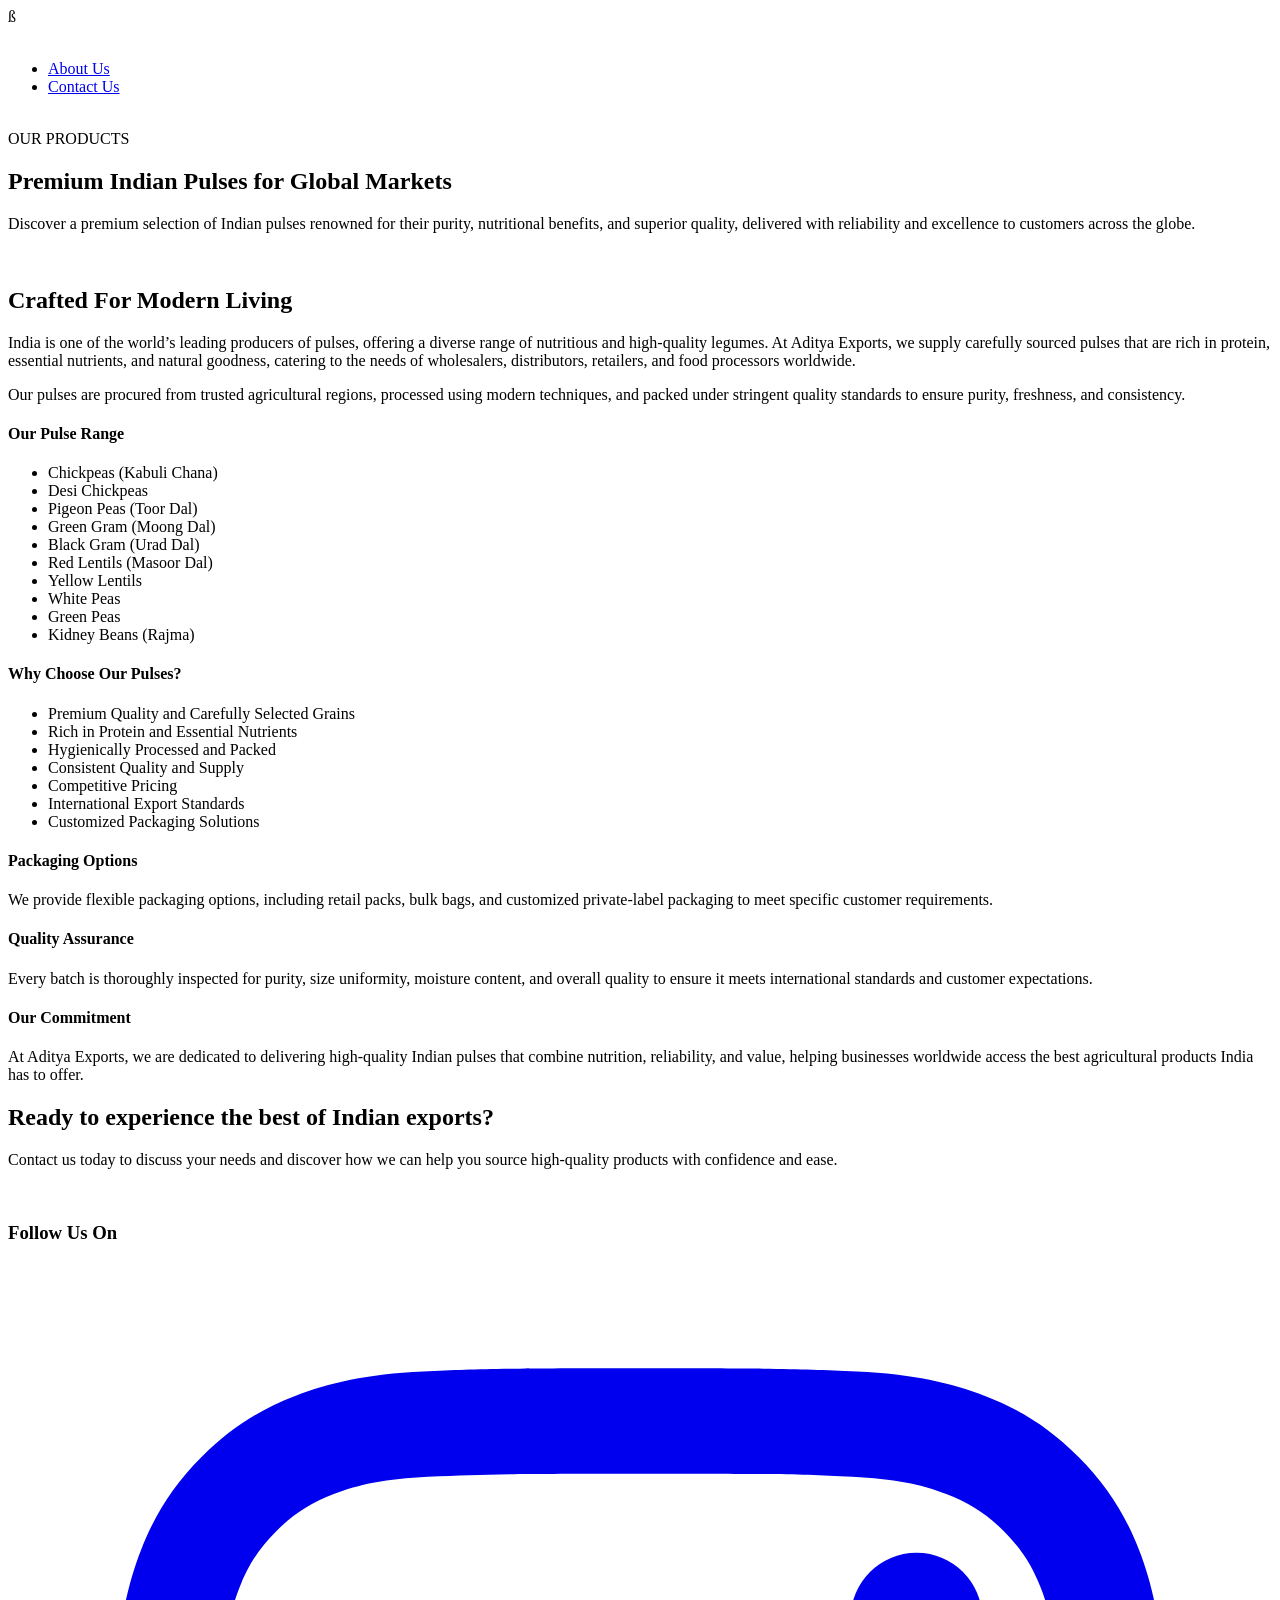
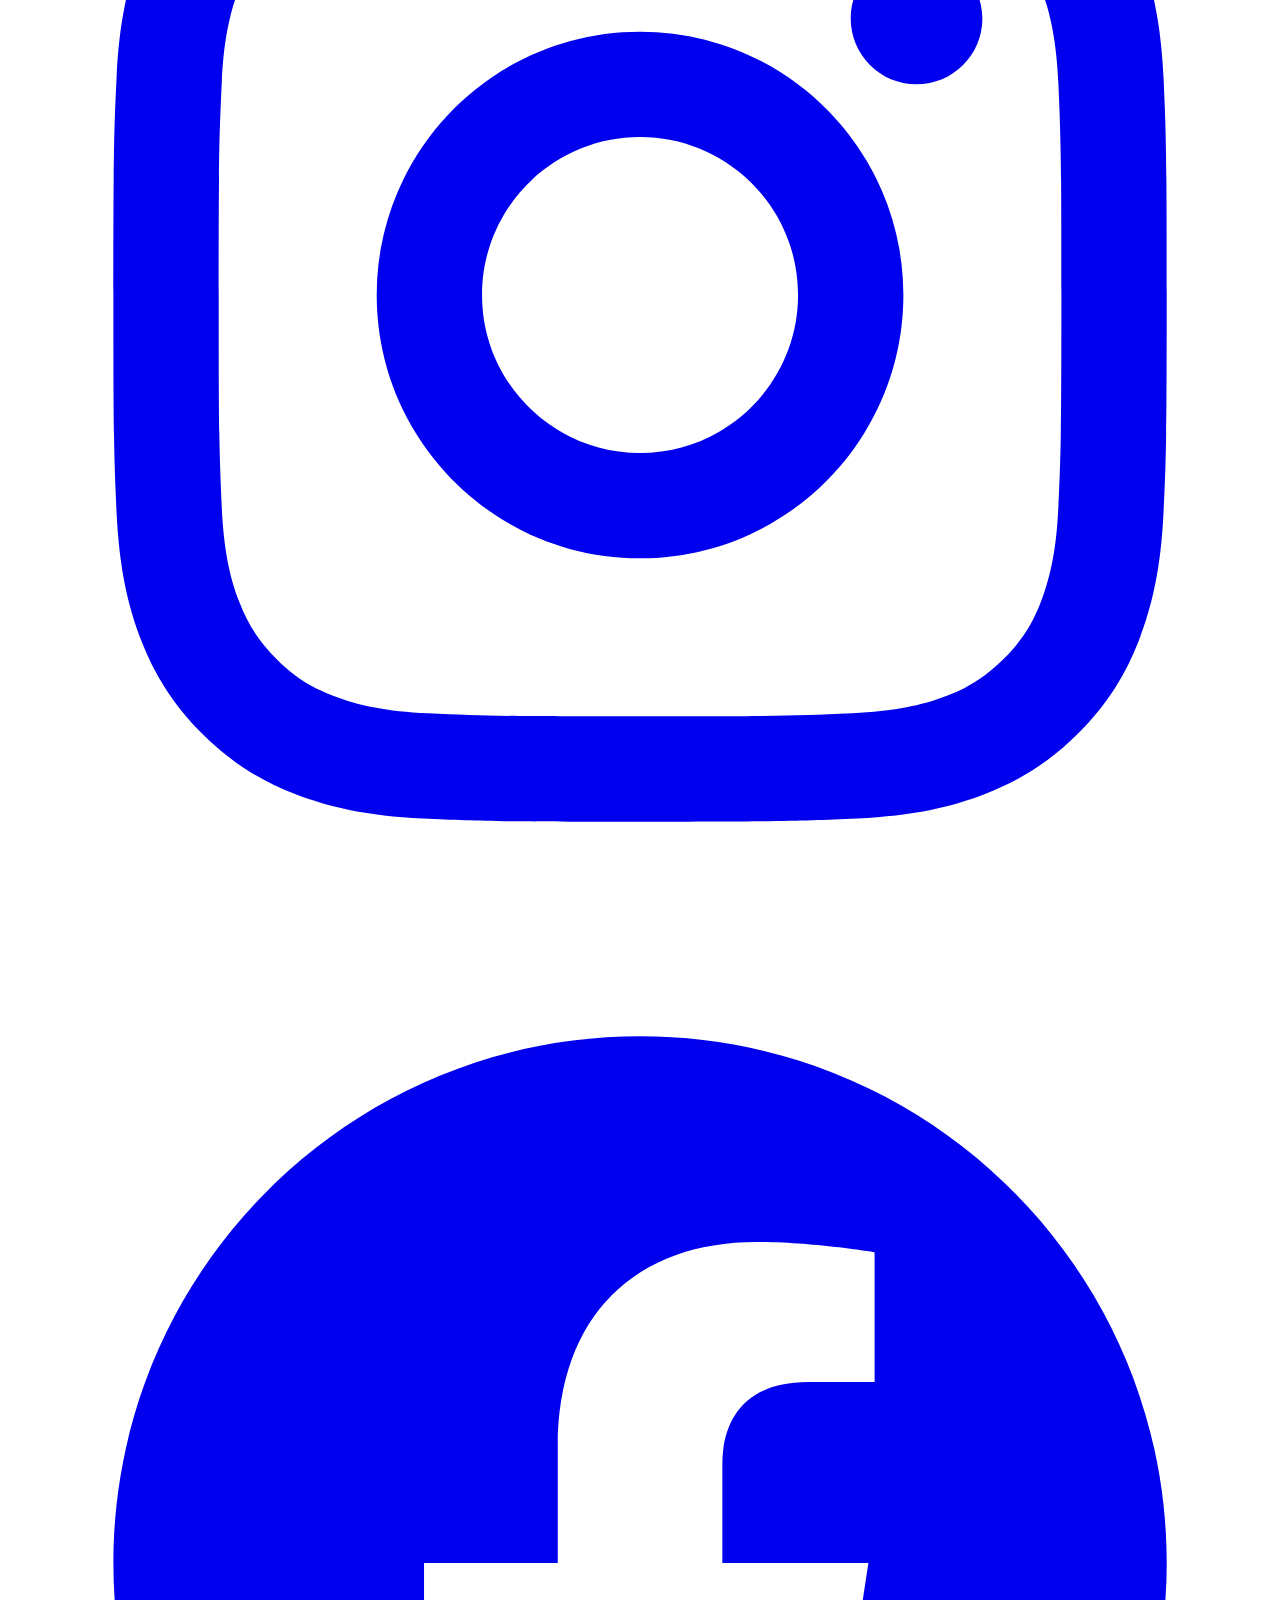
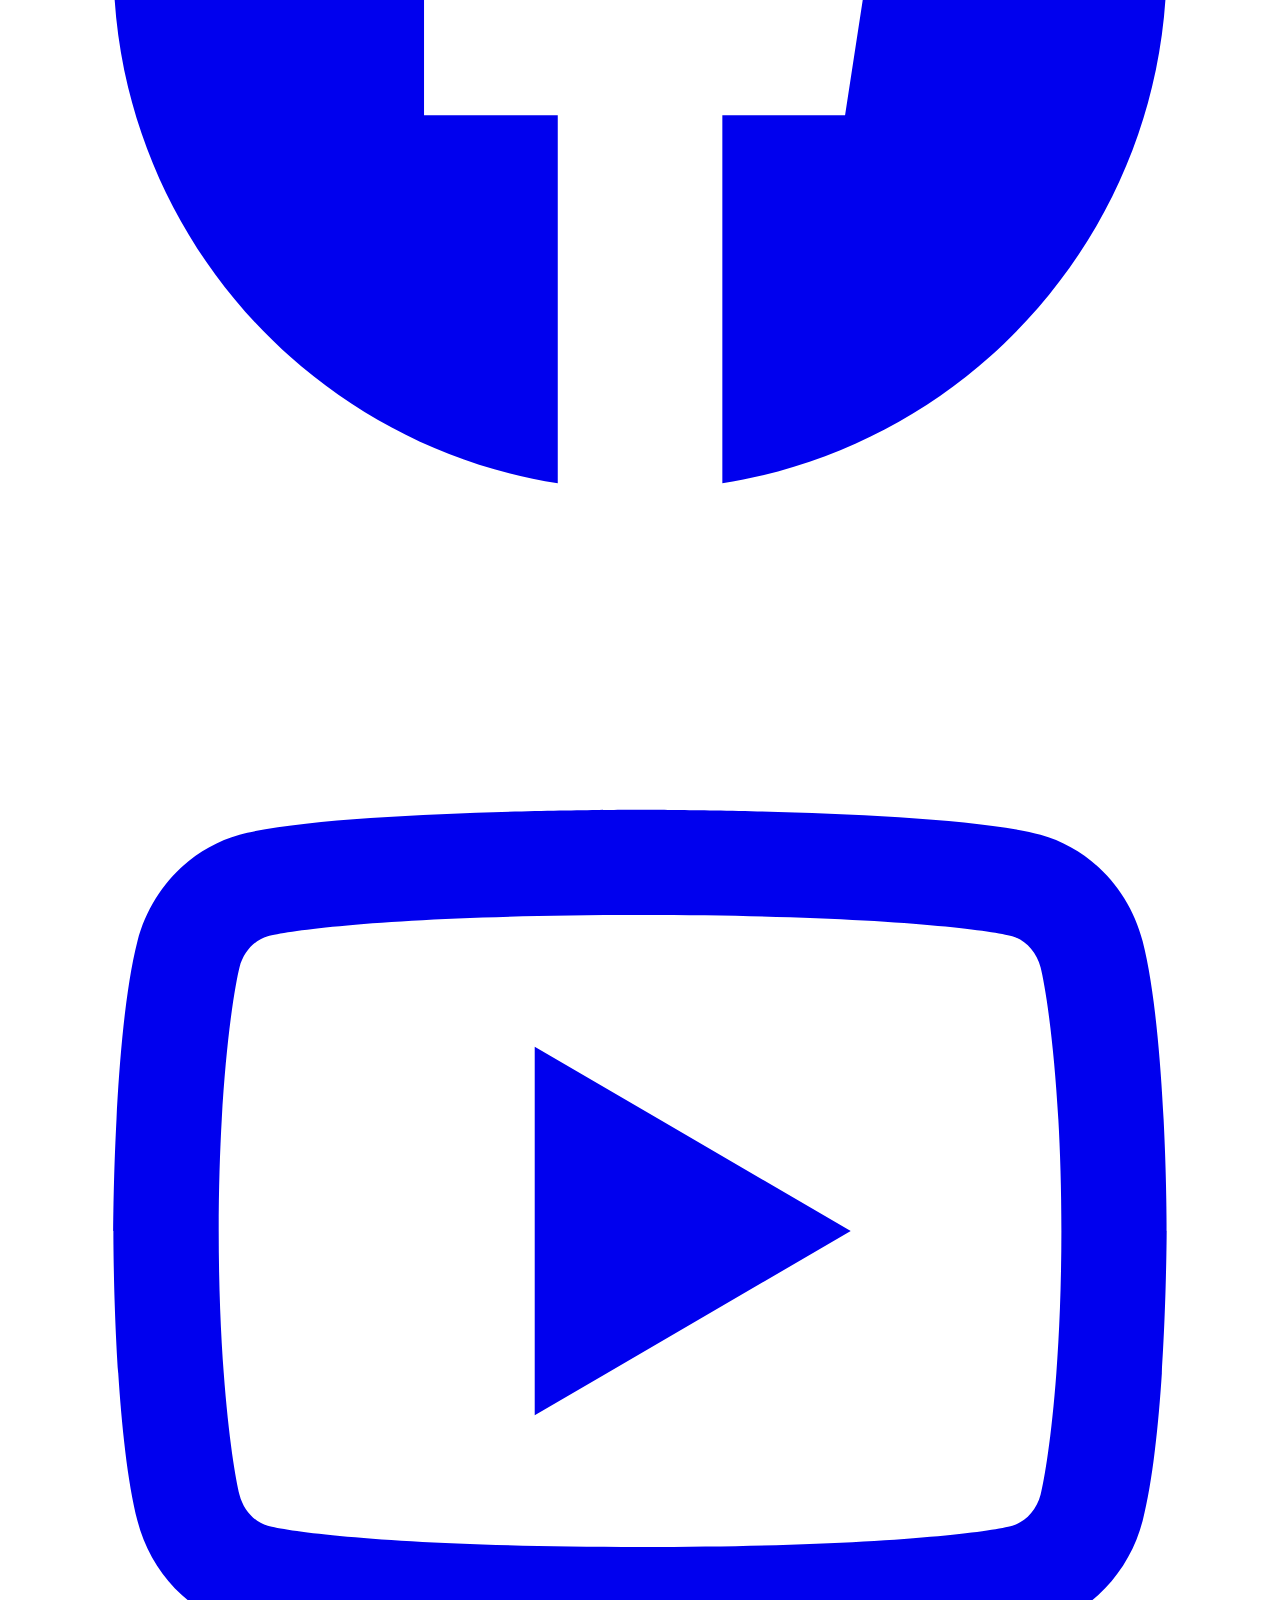
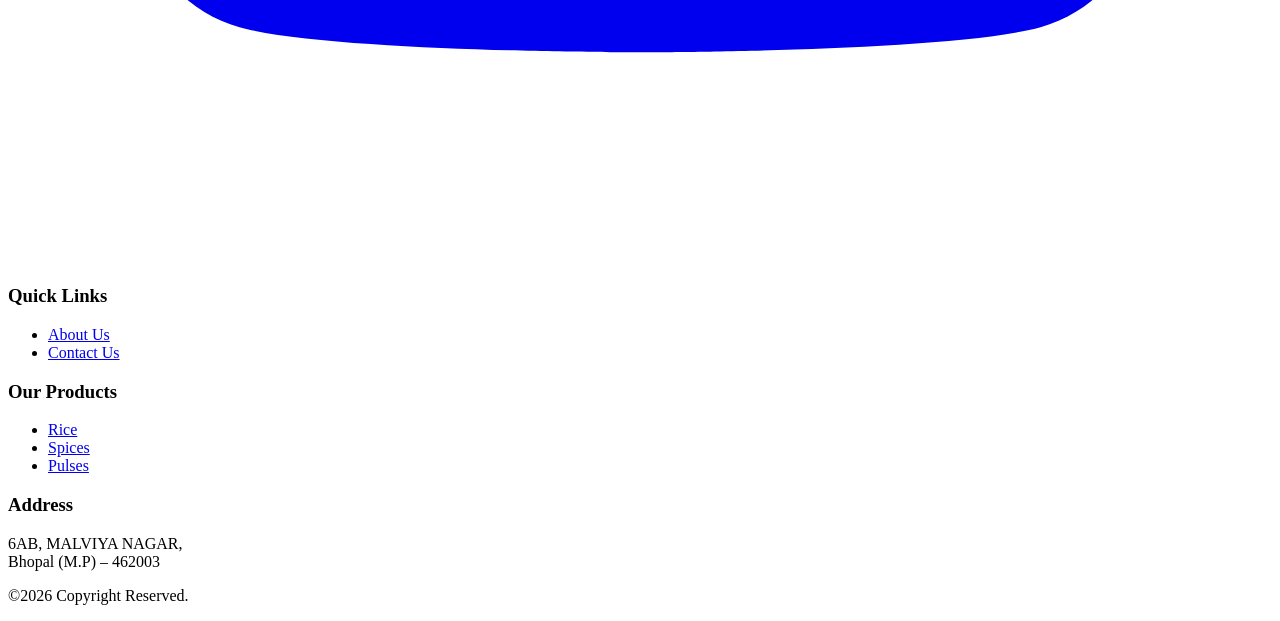
==== pulses.html @ 916219e5 "first commit" ====
<!DOCTYPE html>
<html lang="en">

<head>
    <meta charset="UTF-8">
    <meta name="viewport" content="width=device-width, initial-scale=1.0">
    <title>Pulses | Aditya Exports</title>
  <link rel="icon" type="image/x-icon" href="./assets/favicon.svg" />

    <link rel="stylesheet" href="style.css" />
    <!-- <link rel="canonical" href="https://www.example.com/" /> -->
    <link rel="stylesheet" href="https://unpkg.com/lenis@1.3.23/dist/lenis.css">


</head>

<body>


    <div class="main-wrapper">
        ß
        <!-- Navbar -->
        <header class="navbar-section">
            <div class="padding-global">
                <div class="padding-section-medium navbar-section__padding">
                    <div class="container-large">
                        <div class="navbar-wrap">
                            <nav class="navbar">
                                <a href="/index.html" class="navbar__logo" aria-label="Aditya Exports home">
                                    <img class="nav-logo" src="./assets/ae-logo.svg" alt="">
                                </a>
                                <ul class="navbar__links">
                                    <li><a href="/#aboutus">About Us</a></li>
                                    <li><a href="#contactus">Contact Us</a></li>
                                </ul>
                            </nav>
                        </div>
                    </div>
                </div>
            </div>
        </header>


        <!-- HERO SECTION -->
        <section class="section-product-hero">
            <div class="product-hero-bg">
                <img class="image-cover" src="./assets/pulses (2).png" alt="">
            </div>
            <div class="product-hero-overlay"></div>

            <div class="padding-global">
                <div class="container-large">
                    <div class="product-hero-content">

                        <div class="section-tag">
                            OUR PRODUCTS
                        </div>

                        <h1 class="heading-style-h1 text-white">
                            Premium Indian Pulses for Global Markets
                        </h1>

                        <p class="p-18 text-offwhite max-width-500">
                            Discover a premium selection of Indian pulses renowned for their purity, nutritional
                            benefits, and superior quality, delivered with reliability and excellence to customers
                            across the globe.
                        </p>

                    </div>
                </div>
            </div>
        </section>

        <!-- INTRO SECTION -->
        <section class="section-product-intro">
            <div class="padding-global">
                <div class="container-large">
                    <div class="padding-section-medium">

                        <div class="product-intro-grid">

                            <div class="product-intro-image">
                                <img src="./assets/pulses.png" alt=""
                                    class="image-cover" />
                            </div>

                            <div class="product-intro-content">

                                <h2 class="heading-style-h2">
                                    Crafted For Modern Living
                                </h2>

                                <div class="product-copy">
                                    <p class="p-18">
                                        India is one of the world’s leading producers of pulses, offering a diverse
                                        range of nutritious and high-quality legumes. At Aditya Exports, we supply
                                        carefully sourced pulses that are rich in protein, essential nutrients, and
                                        natural goodness, catering to the needs of wholesalers, distributors, retailers,
                                        and food processors worldwide.

                                    </p>

                                    <p class="p-18">
                                        Our pulses are procured from trusted agricultural regions, processed using
                                        modern techniques, and packed under stringent quality standards to ensure
                                        purity, freshness, and consistency.

                                    </p>

                                    <div class="other-content-wrapper">


                                        <div class="list-wrapper">
                                            <h4 class="heading-style-h4">Our Pulse Range
                                            </h4>
                                            <ul>
                                                <li>Chickpeas (Kabuli Chana)</li>
                                                <li>Desi Chickpeas</li>
                                                <li>Pigeon Peas (Toor Dal)</li>
                                                <li>Green Gram (Moong Dal)</li>
                                                <li>Black Gram (Urad Dal)</li>
                                                <li>Red Lentils (Masoor Dal)</li>
                                                <li>Yellow Lentils</li>
                                                <li>White Peas</li>
                                                <li>Green Peas</li>
                                                <li>Kidney Beans (Rajma)</li>

                                            </ul>
                                        </div>

                                        <div class="list-wrapper">
                                            <h4 class="heading-style-h4">Why Choose Our Pulses?</h4>

                                            <ul>
                                                <li>Premium Quality and Carefully Selected Grains</li>
                                                <li>Rich in Protein and Essential Nutrients</li>
                                                <li>Hygienically Processed and Packed</li>
                                                <li>Consistent Quality and Supply</li>
                                                <li>Competitive Pricing</li>
                                                <li>International Export Standards</li>
                                                <li>Customized Packaging Solutions</li>
                                            </ul>
                                        </div>

                                    </div>

                                    <div>
                                        <h4 class="heading-style-h4">Packaging Options </h4>

                                        <p class="p-18">We provide flexible packaging options, including retail packs,
                                            bulk bags, and customized private-label packaging to meet specific customer
                                            requirements.
                                        </p>
                                    </div>

                                    <div>
                                        <h4 class="heading-style-h4">Quality Assurance</h4>

                                        <p class="p-18">Every batch is thoroughly inspected for purity, size uniformity,
                                            moisture content, and overall quality to ensure it meets international
                                            standards and customer expectations.
                                        </p>
                                    </div>

                                    <div>
                                        <h4 class="heading-style-h4">Our Commitment</h4>

                                        <p class="p-18">At Aditya Exports, we are dedicated to delivering high-quality
                                            Indian pulses that combine nutrition, reliability, and value, helping
                                            businesses worldwide access the best agricultural products India has to
                                            offer.
                                        </p>
                                    </div>
                                </div>

                            </div>

                        </div>

                    </div>
                </div>
            </div>
        </section>

        <!-- Section CTA -->
        <section id="#contactus" class="cta">
            <div class="padding-global">
                <div class="padding-section-medium">
                    <div class="container-large">
                        <div>
                            <div class="cta-2c-wrap">


                                <div class="cta-2c-content">
                                    <div class="cta-top-wrap">
                                        <h2 class="heading-style-h2">
                                            Ready to experience the best of Indian exports?
                                        </h2>
                                        <p class="cta-2c__description">
                                            Contact us today to discuss your needs and discover how we can
                                            help you source high-quality products with confidence and ease.
                                        </p>
                                    </div>
                                </div>

                                <!-- FORM -->
                                <script charset="utf-8" type="text/javascript"
                                    src="//js-na2.hsforms.net/forms/embed/v2.js"></script>

                                <script>
                                    hbspt.forms.create({
                                        region: "na2",
                                        portalId: "246549702",
                                        formId: "236ce193-2d87-49c6-9cbf-48986b7c75b7",
                                        target: "#hubspot-form"
                                    });
                                </script>

                                <div id="hubspot-form"></div>
                                <!-- <div class="form-wrap">
                  <script src="https://js-na2.hsforms.net/forms/embed/246549702.js" defer></script>
                  <div class="hs-form-frame" data-region="na2" data-form-id="236ce193-2d87-49c6-9cbf-48986b7c75b7"
                    data-portal-id="246549702"></div>
                </div> -->


                            </div>
                        </div>
                    </div>
                </div>
        </section>

        <!-- FOOTER -->
        <section class="footer">
            <div class="padding-global">
                <div class="padding-section-medium">
                    <div class="container-large">

                        <div class="footer-content">

                            <!-- Logo Row -->
                            <div class="footer-brand">
                                <img class="footer-logo" src="./assets/ae-logo.svg" alt="">
                            </div>

                            <!-- Main Footer Row -->
                            <div class="footer-row">

                                <div class="footer-social">
                                    <h3>Follow Us On</h3>

                                    <div class="social-links">
                                        <a href="#" class="social-icon">
                                            <svg xmlns="http://www.w3.org/2000/svg" viewBox="0 0 24 24"
                                                fill="currentColor">
                                                <path
                                                    d="M12.001 9C10.3436 9 9.00098 10.3431 9.00098 12C9.00098 13.6573 10.3441 15 12.001 15C13.6583 15 15.001 13.6569 15.001 12C15.001 10.3427 13.6579 9 12.001 9ZM12.001 7C14.7614 7 17.001 9.2371 17.001 12C17.001 14.7605 14.7639 17 12.001 17C9.24051 17 7.00098 14.7629 7.00098 12C7.00098 9.23953 9.23808 7 12.001 7ZM18.501 6.74915C18.501 7.43926 17.9402 7.99917 17.251 7.99917C16.5609 7.99917 16.001 7.4384 16.001 6.74915C16.001 6.0599 16.5617 5.5 17.251 5.5C17.9393 5.49913 18.501 6.0599 18.501 6.74915ZM12.001 4C9.5265 4 9.12318 4.00655 7.97227 4.0578C7.18815 4.09461 6.66253 4.20007 6.17416 4.38967C5.74016 4.55799 5.42709 4.75898 5.09352 5.09255C4.75867 5.4274 4.55804 5.73963 4.3904 6.17383C4.20036 6.66332 4.09493 7.18811 4.05878 7.97115C4.00703 9.0752 4.00098 9.46105 4.00098 12C4.00098 14.4745 4.00753 14.8778 4.05877 16.0286C4.0956 16.8124 4.2012 17.3388 4.39034 17.826C4.5591 18.2606 4.7605 18.5744 5.09246 18.9064C5.42863 19.2421 5.74179 19.4434 6.17187 19.6094C6.66619 19.8005 7.19148 19.9061 7.97212 19.9422C9.07618 19.9939 9.46203 20 12.001 20C14.4755 20 14.8788 19.9934 16.0296 19.9422C16.8117 19.9055 17.3385 19.7996 17.827 19.6106C18.2604 19.4423 18.5752 19.2402 18.9074 18.9085C19.2436 18.5718 19.4445 18.2594 19.6107 17.8283C19.8013 17.3358 19.9071 16.8098 19.9432 16.0289C19.9949 14.9248 20.001 14.5389 20.001 12C20.001 9.52552 19.9944 9.12221 19.9432 7.97137C19.9064 7.18906 19.8005 6.66149 19.6113 6.17318C19.4434 5.74038 19.2417 5.42635 18.9084 5.09255C18.573 4.75715 18.2616 4.55693 17.8271 4.38942C17.338 4.19954 16.8124 4.09396 16.0298 4.05781C14.9258 4.00605 14.5399 4 12.001 4ZM12.001 2C14.7176 2 15.0568 2.01 16.1235 2.06C17.1876 2.10917 17.9135 2.2775 18.551 2.525C19.2101 2.77917 19.7668 3.1225 20.3226 3.67833C20.8776 4.23417 21.221 4.7925 21.476 5.45C21.7226 6.08667 21.891 6.81333 21.941 7.8775C21.9885 8.94417 22.001 9.28333 22.001 12C22.001 14.7167 21.991 15.0558 21.941 16.1225C21.8918 17.1867 21.7226 17.9125 21.476 18.55C21.2218 19.2092 20.8776 19.7658 20.3226 20.3217C19.7668 20.8767 19.2076 21.22 18.551 21.475C17.9135 21.7217 17.1876 21.89 16.1235 21.94C15.0568 21.9875 14.7176 22 12.001 22C9.28431 22 8.94514 21.99 7.87848 21.94C6.81431 21.8908 6.08931 21.7217 5.45098 21.475C4.79264 21.2208 4.23514 20.8767 3.67931 20.3217C3.12348 19.7658 2.78098 19.2067 2.52598 18.55C2.27848 17.9125 2.11098 17.1867 2.06098 16.1225C2.01348 15.0558 2.00098 14.7167 2.00098 12C2.00098 9.28333 2.01098 8.94417 2.06098 7.8775C2.11014 6.8125 2.27848 6.0875 2.52598 5.45C2.78014 4.79167 3.12348 4.23417 3.67931 3.67833C4.23514 3.1225 4.79348 2.78 5.45098 2.525C6.08848 2.2775 6.81348 2.11 7.87848 2.06C8.94514 2.0125 9.28431 2 12.001 2Z">
                                                </path>
                                            </svg>
                                        </a>

                                        <a href="#" class="social-icon">
                                            <svg xmlns="http://www.w3.org/2000/svg" viewBox="0 0 24 24"
                                                fill="currentColor">
                                                <path
                                                    d="M12.001 2C6.47813 2 2.00098 6.47715 2.00098 12C2.00098 16.9913 5.65783 21.1283 10.4385 21.8785V14.8906H7.89941V12H10.4385V9.79688C10.4385 7.29063 11.9314 5.90625 14.2156 5.90625C15.3097 5.90625 16.4541 6.10156 16.4541 6.10156V8.5625H15.1931C13.9509 8.5625 13.5635 9.33334 13.5635 10.1242V12H16.3369L15.8936 14.8906H13.5635V21.8785C18.3441 21.1283 22.001 16.9913 22.001 12C22.001 6.47715 17.5238 2 12.001 2Z">
                                                </path>
                                            </svg>
                                        </a>

                                        <a href="#" class="social-icon">
                                            <svg xmlns="http://www.w3.org/2000/svg" viewBox="0 0 24 24"
                                                fill="currentColor">
                                                <path
                                                    d="M19.6069 6.99482C19.5307 6.69695 19.3152 6.47221 19.0684 6.40288C18.6299 6.28062 16.501 6 12.001 6C7.50098 6 5.37252 6.28073 4.93225 6.40323C4.68776 6.47123 4.4723 6.69593 4.3951 6.99482C4.2863 7.41923 4.00098 9.19595 4.00098 12C4.00098 14.804 4.2863 16.5808 4.3954 17.0064C4.47126 17.3031 4.68676 17.5278 4.93251 17.5968C5.37252 17.7193 7.50098 18 12.001 18C16.501 18 18.6299 17.7194 19.0697 17.5968C19.3142 17.5288 19.5297 17.3041 19.6069 17.0052C19.7157 16.5808 20.001 14.8 20.001 12C20.001 9.2 19.7157 7.41923 19.6069 6.99482ZM21.5442 6.49818C22.001 8.28 22.001 12 22.001 12C22.001 12 22.001 15.72 21.5442 17.5018C21.2897 18.4873 20.547 19.2618 19.6056 19.5236C17.8971 20 12.001 20 12.001 20C12.001 20 6.10837 20 4.39637 19.5236C3.45146 19.2582 2.70879 18.4836 2.45774 17.5018C2.00098 15.72 2.00098 12 2.00098 12C2.00098 12 2.00098 8.28 2.45774 6.49818C2.71227 5.51273 3.45495 4.73818 4.39637 4.47636C6.10837 4 12.001 4 12.001 4C12.001 4 17.8971 4 19.6056 4.47636C20.5505 4.74182 21.2932 5.51636 21.5442 6.49818ZM10.001 15.5V8.5L16.001 12L10.001 15.5Z">
                                                </path>
                                            </svg>
                                        </a>
                                    </div>
                                </div>

                                <div class="footer-links-wrapper">
                                    <div class="footer-links">
                                        <h3>Quick Links</h3>

                                        <ul>
                                            <li><a href="#">About Us</a></li>
                                            <li><a href="#">Contact Us</a></li>
                                        </ul>
                                    </div>

                                    <div class="footer-links">
                                        <h3>Our Products</h3>

                                        <ul>
                                            <li><a href="/rice.html">Rice</a></li>
                                            <li><a href="/spices.html">Spices</a></li>
                                            <li><a href="/pulses.html">Pulses</a></li>
                                        </ul>
                                    </div>

                                    <div class="footer-address">
                                        <h3>Address</h3>

                                        <p>
                                            6AB, MALVIYA NAGAR,<br>
                                            Bhopal (M.P) – 462003
                                        </p>
                                    </div>
                                </div>

                            </div>

                        </div>

                        <div class="footer-bottom">
                            <p>©2026 Copyright Reserved.</p>
                        </div>

                    </div>
                </div>
            </div>
        </section>
    </div>

    <script src="https://unpkg.com/lenis@1.3.23/dist/lenis.min.js"></script>
    <script src="/script.js"></script>
</body>

</html>
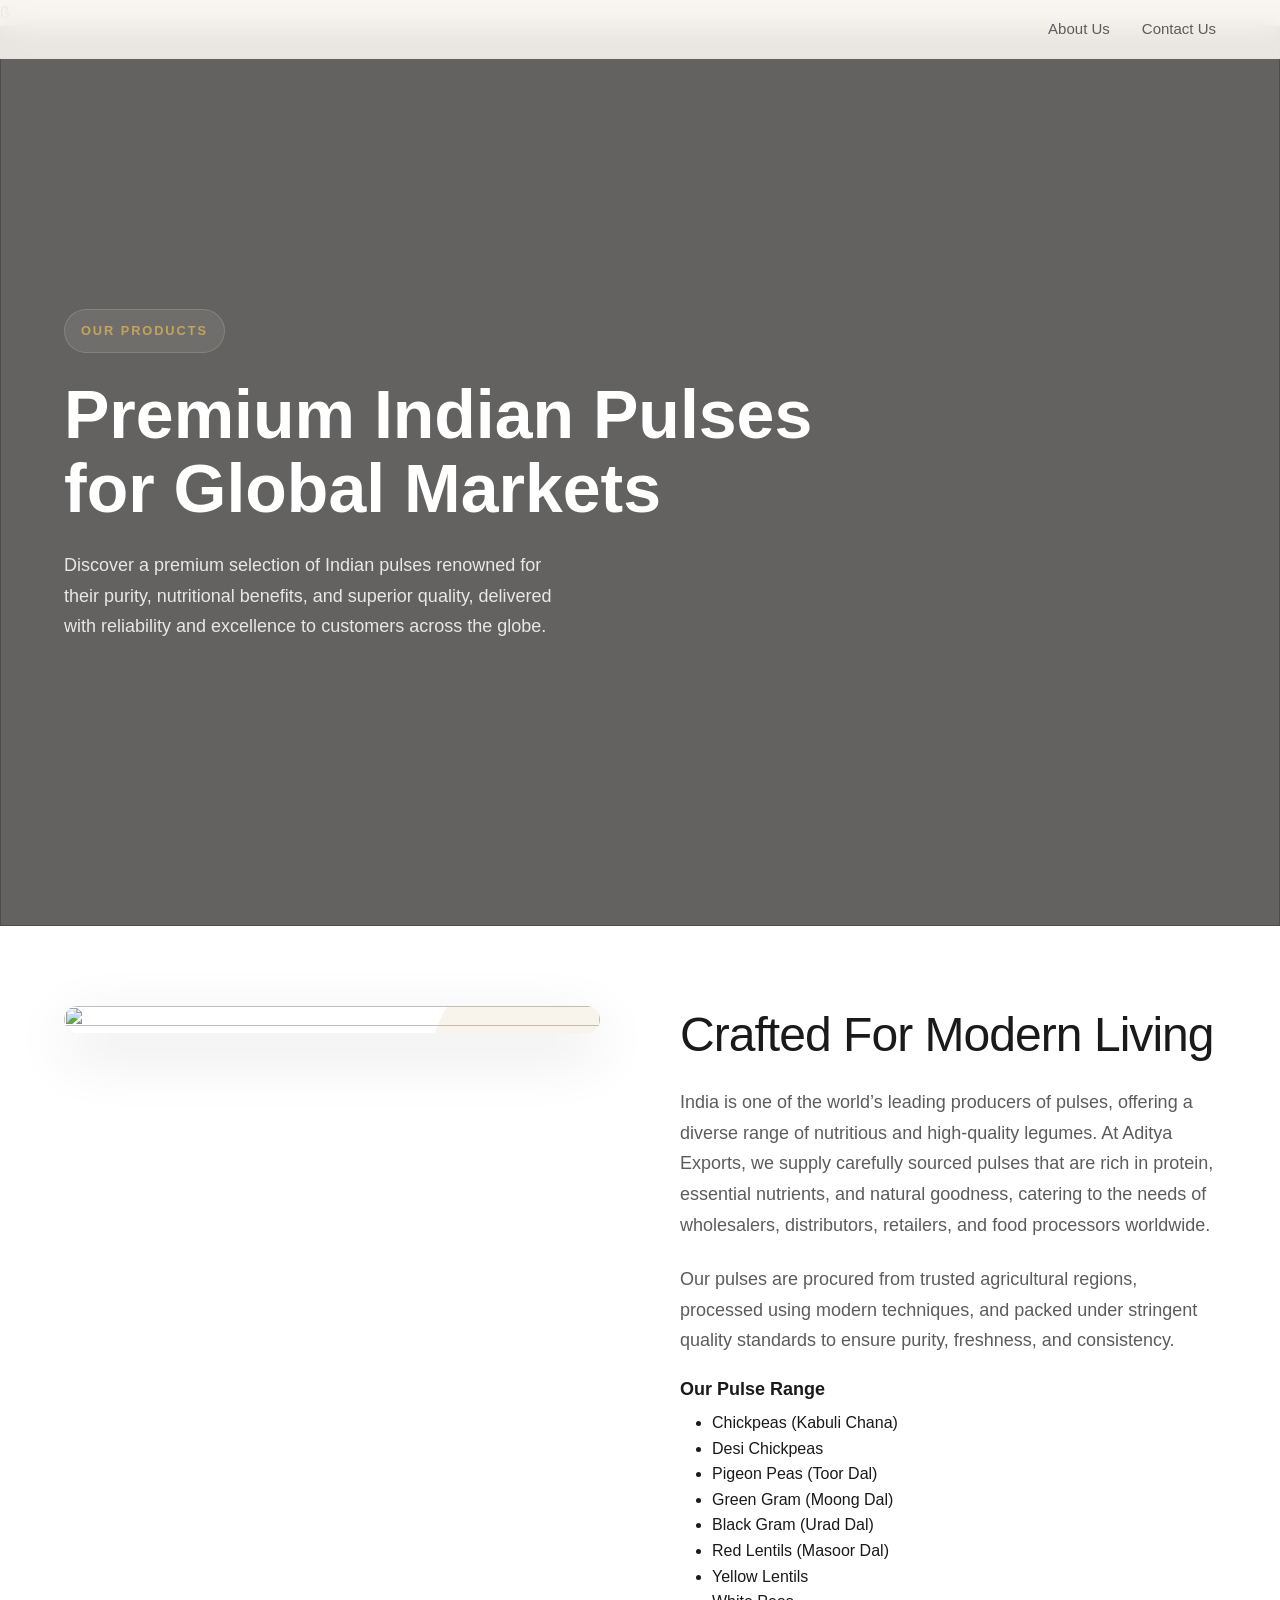
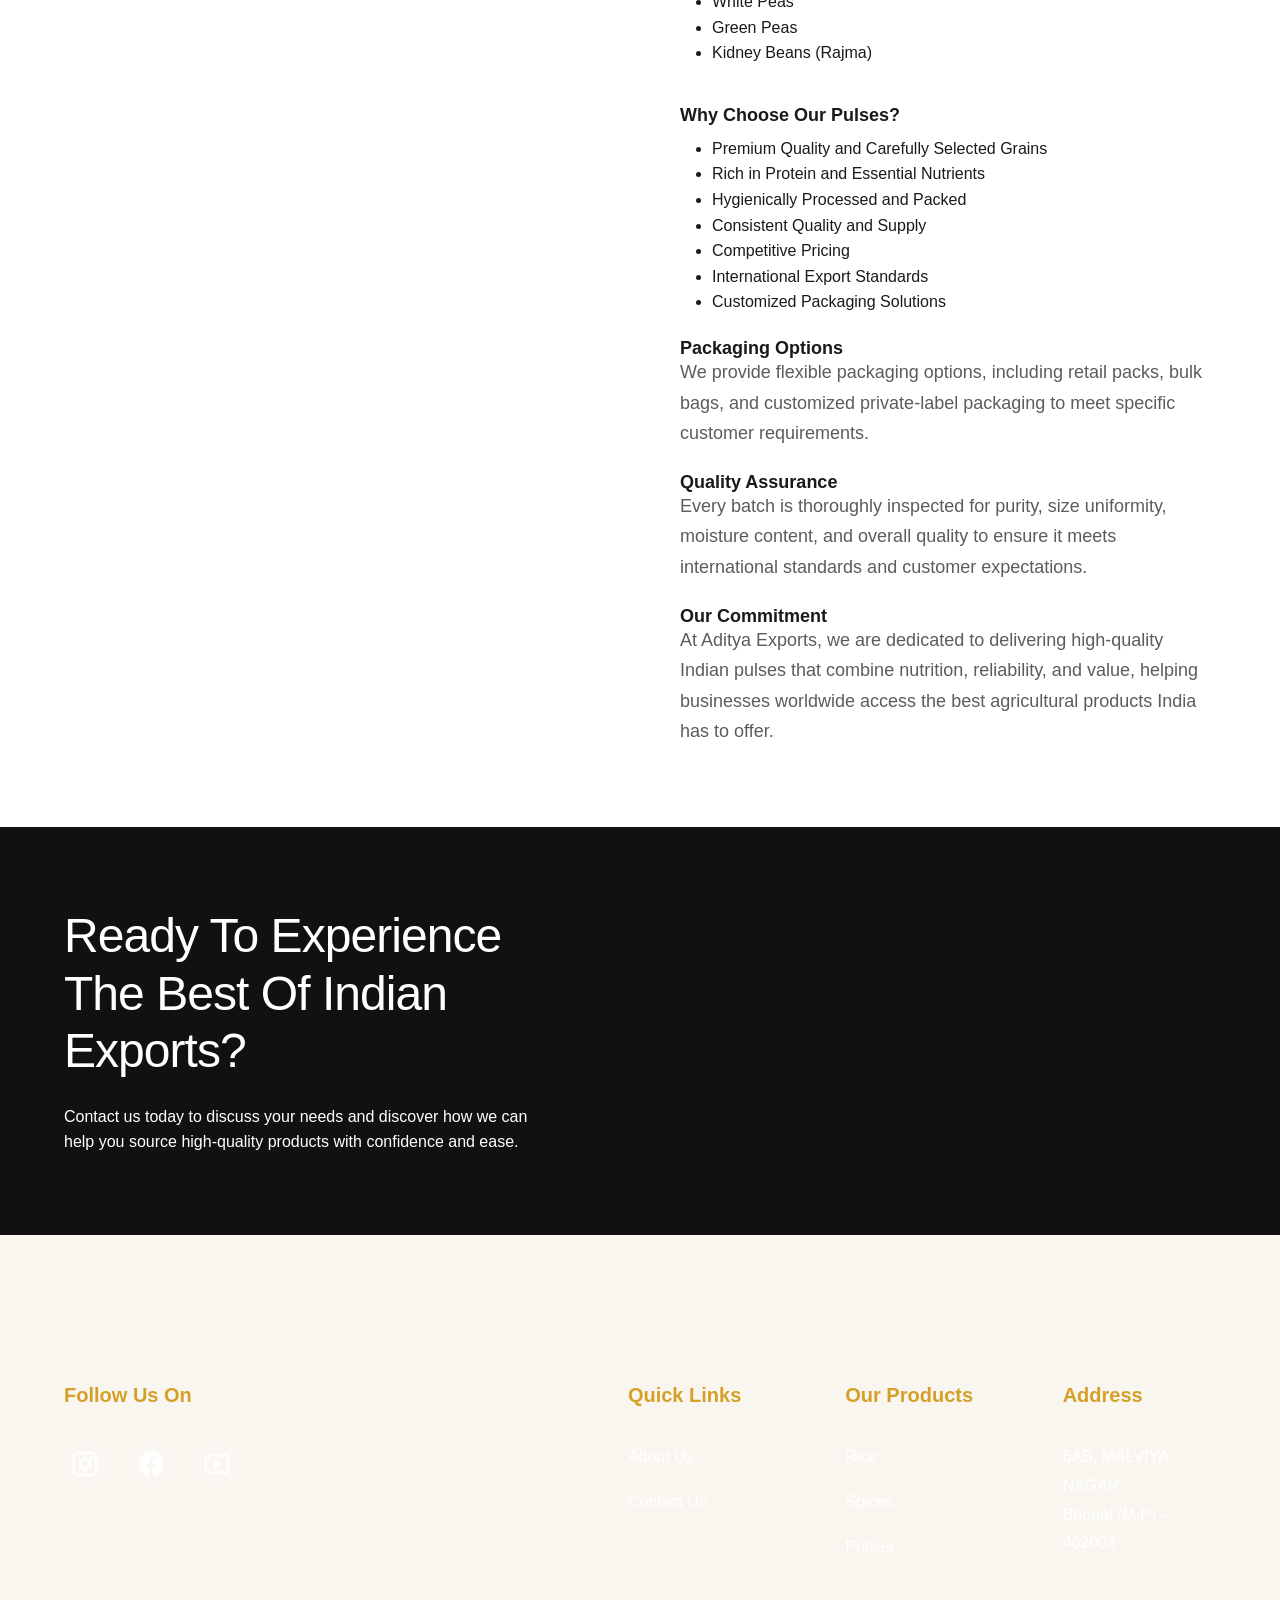
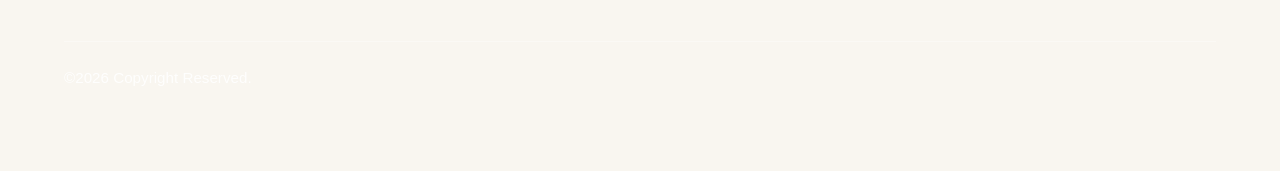
==== commit 15f83e0b: "Update footer links to use correct anchors" ====
--- a/pulses.html
+++ b/pulses.html
@@ -284,8 +284,8 @@
                                         <h3>Quick Links</h3>
 
                                         <ul>
-                                            <li><a href="#">About Us</a></li>
-                                            <li><a href="#">Contact Us</a></li>
+                                            <li><a href="/#aboutus">About Us</a></li>
+                                            <li><a href="#contactus">Contact Us</a></li>
                                         </ul>
                                     </div>
 
@@ -327,4 +327,4 @@
     <script src="/script.js"></script>
 </body>
 
-</html>+</html>
--- a/style.css
+++ b/style.css
@@ -0,0 +1,1345 @@
+@font-face {
+  font-family: "helvetica-neue";
+  src: url("/Fonts/helvetica-neue/HelveticaNeue-Bold.woff") format("truetype");
+  font-weight: 800;
+  font-style: normal;
+}
+
+@font-face {
+  font-family: "helvetica-neue";
+  src: url("/Fonts/helvetica-neue/HelveticaNeue-Medium.woff") format("truetype");
+  font-weight: 500;
+  font-style: normal;
+}
+
+@font-face {
+  font-family: "helvetica-neue";
+  src: url("/Fonts/helvetica-neue/HelveticaNeue-Roman.woff") format("truetype");
+  font-weight: 400;
+  font-style: normal;
+}
+
+@font-face {
+  font-family: "helvetica-neue";
+  src: url("/Fonts/helvetica-neue/HelveticaNeue-Light.woff") format("truetype");
+  font-weight: 300;
+  font-style: normal;
+}
+
+
+/* ── Reset & base ─────────────────────────────────────────── */
+*,
+*::before,
+*::after {
+  box-sizing: border-box;
+  margin: 0;
+  padding: 0;
+}
+
+:root {
+  --color-bg: #f9f6f0;
+  --color-surface: #ffffff;
+  --color-text: #1a1a1a;
+  --color-text-muted: #5c5c5c;
+  --color-gold: #c4a35a;
+  --color-gold-dark: #a8863f;
+  --color-accent: #c4a35a;
+  --color-accent-hover: #a8863f;
+  --color-border: #e8e2d6;
+  --font-sans: "helvetica-neue", Helvetica, Arial, sans-serif;
+  /* --font-serif: "Instrument Serif", Georgia, serif; */
+  --shadow-sm: 0 1px 3px rgba(0, 0, 0, 0.06);
+  --shadow-md: 0 4px 20px rgba(0, 0, 0, 0.08);
+  --radius: 12px;
+  --radius-lg: 20px;
+}
+
+.text-gold {
+  color: var(--color-gold);
+}
+
+.text-white {
+  color: #ffffff;
+}
+
+.text-offwhite {
+  color: rgba(255, 255, 255, 0.85);
+}
+
+html {
+  scroll-behavior: smooth;
+}
+
+body {
+  font-family: var(--font-sans);
+  font-size: 1rem;
+  line-height: 1.6;
+  color: var(--color-text);
+  background: var(--color-bg);
+  -webkit-font-smoothing: antialiased;
+}
+
+img {
+  max-width: 100%;
+  display: block;
+}
+
+a {
+  color: inherit;
+  text-decoration: none;
+}
+
+.spacer-32{
+  padding-top: 2rem;
+}
+
+/* ── Global layout utilities ──────────────────────────────── */
+.padding-global {
+  padding-left: 5%;
+  padding-right: 5%;
+}
+
+.padding-section-medium {
+  padding-top: 5rem;
+  padding-bottom: 5rem;
+}
+
+.container-large {
+  width: 100%;
+  max-width: 1280px;
+  margin-left: auto;
+  margin-right: auto;
+}
+
+/* ── Typography utilities ─────────────────────────────────── */
+.heading-style-h1 {
+  font-family: var(--font-serif);
+  font-size: 4.25rem;
+  font-weight: 800;
+  line-height: 1.1;
+  /* letter-spacing: -0.02em; */
+  margin-bottom: 1.5rem;
+}
+
+.heading-style-h2 {
+  font-family: var(--font-serif);
+  font-size: 3rem;
+  font-weight: 500;
+  line-height: 1.2;
+  letter-spacing: -0.02em;
+  margin-bottom: 1.5rem;
+  text-transform: capitalize;
+}
+
+.heading-style-h4{
+  font-size: 1.125rem;
+  font-weight: 800;
+  line-height: 1;
+}
+
+.p-18 {
+  font-size: 1.125rem;
+  line-height: 1.7;
+}
+
+.max-width-500 {
+  max-width: 500px;
+}
+
+.image-cover {
+  width: 100%;
+  height: 100%;
+  object-fit: cover;
+}
+
+.button-primary {
+  display: inline-block;
+  padding: 0.75rem 1.5rem;
+  background-color: #C9942B;
+  color: white;
+  text-decoration: none;
+  border-radius: 0.75rem;
+  border: 1px solid #8f8f8f52;
+  transition: background-color 0.3s ease;
+  letter-spacing: 0.05em;
+  text-transform: uppercase;
+  transition: background 0.2s ease, transform 0.2s ease, box-shadow 0.2s ease;
+  /* box-shadow: 0 4px 24px rgba(196, 163, 90, 0.4); */
+}
+
+.read-more-btn{
+  color : var(--color-gold);
+  font-weight: 800;
+  font-size: 1.125rem;
+  margin-top: 2.5rem;
+  display: flex;
+  align-items: center;
+  gap: 0.5rem;
+  transition: all ease 0.25s;
+}
+
+.read-more-btn svg{
+  width: 1.5rem;
+  height: 1.5rem;
+  display: flex;
+  align-items: center;
+}
+
+.read-more-btn:hover{
+  color: var(--color-text);
+  text-decoration: underline;
+  text-underline-offset: 5px;
+}
+
+a:hover .button-primary {
+  background-color: black;
+  transform: translateY(-2px);
+}
+
+.nav-logo{
+  width: 100%;
+  max-width :120px;
+
+  object-fit: contain;
+}
+
+
+/* ── Navbar ───────────────────────────────────────────────── */
+.navbar-section {
+  position: fixed;
+  top: 0;
+  left: 0;
+  right: 0;
+  z-index: 100;
+  background: rgba(249, 246, 240, 0.9);
+  backdrop-filter: blur(12px);
+  -webkit-backdrop-filter: blur(12px);
+  border-bottom: 1px solid var(--color-border);
+}
+
+.navbar-section__padding {
+  padding-top: 1rem;
+  padding-bottom: 1rem;
+}
+
+.navbar {
+  display: flex;
+  align-items: center;
+  justify-content: space-between;
+}
+
+.navbar__logo {
+  display: flex;
+  align-items: center;
+  gap: 0.625rem;
+  font-weight: 600;
+  font-size: 1.125rem;
+  letter-spacing: -0.02em;
+}
+
+.navbar__logo-mark {
+  display: flex;
+  align-items: center;
+  justify-content: center;
+  width: 2rem;
+  height: 2rem;
+  background: var(--color-text);
+  color: var(--color-bg);
+  border-radius: 8px;
+  font-size: 0.875rem;
+  font-weight: 700;
+}
+
+.navbar__links {
+  display: flex;
+  gap: 2rem;
+  list-style: none;
+}
+
+.navbar__links a {
+  font-size: 0.9375rem;
+  font-weight: 500;
+  color: var(--color-text-muted);
+  transition: color 0.2s ease;
+}
+
+.navbar__links a:hover {
+  color: var(--color-text);
+}
+
+/* ── Hero ─────────────────────────────────────────────────── */
+.hero-section {
+  position: relative;
+  min-height: 100vh;
+  display: flex;
+  align-items: center;
+}
+
+.hero-section .padding-global {
+  position: relative;
+  z-index: 2;
+  width: 100%;
+}
+
+.hero-bg-wrap {
+  position: absolute;
+  inset: 0;
+  z-index: 0;
+}
+
+.hero-bg-wrap::after {
+  content: "";
+  position: absolute;
+  inset: 0;
+  background: linear-gradient(135deg,
+      rgba(26, 26, 26, 0.72) 0%,
+      rgba(26, 26, 26, 0.45) 50%,
+      rgba(0, 0, 0, 0.3) 100%);
+}
+
+.hero-wrap {
+  display: flex;
+  flex-direction: column;
+  align-items: flex-start;
+  gap: 2.5rem;
+  padding-top: 6rem;
+  padding-bottom: 5rem;
+  min-height: 100vh;
+  justify-content: center;
+}
+
+.image-cover-hero {
+  width: 100%;
+  height: 100%;
+  object-fit: cover;
+  object-position: center;
+  /* background-image: url("/assets/hero-image.png"); */
+
+}
+
+/* ── Features ─────────────────────────────────────────────── */
+.features__header {
+  text-align: center;
+  margin-inline: auto;
+  margin-bottom: 3.5rem;
+}
+
+.features__eyebrow {
+  font-size: 0.8125rem;
+  font-weight: 600;
+  letter-spacing: 0.12em;
+  text-transform: uppercase;
+  color: var(--color-accent);
+  margin-bottom: 0.75rem;
+}
+
+
+.features__subheading {
+  font-size: 1.0625rem;
+  color: var(--color-text-muted);
+  line-height: 1.65;
+}
+
+.features__grid {
+  display: grid;
+  grid-template-columns: repeat(3, 1fr);
+  gap: 1.5rem;
+}
+
+.feature-card {
+  background: var(--color-surface);
+  border: 1px solid var(--color-border);
+  border-radius: var(--radius);
+  padding: 2rem 1.75rem;
+  transition: box-shadow 0.25s ease, transform 0.25s ease, border-color 0.25s ease;
+}
+
+.feature-card:hover {
+  box-shadow: var(--shadow-md);
+  transform: translateY(-4px);
+  border-color: transparent;
+}
+
+.feature-card__icon {
+  width: 2.75rem;
+  height: 2.75rem;
+  display: flex;
+  align-items: center;
+  justify-content: center;
+  background: rgba(196, 163, 90, 0.15);
+  color: var(--color-gold);
+  border-radius: 10px;
+  margin-bottom: 1.25rem;
+}
+
+.feature-card__icon svg {
+  width: 1.375rem;
+  height: 1.375rem;
+}
+
+.feature-card__title {
+  font-size: 1.125rem;
+  font-weight: 600;
+  letter-spacing: -0.01em;
+  margin-bottom: 0.5rem;
+}
+
+.feature-card__description {
+  font-size: 0.9375rem;
+  color: var(--color-text-muted);
+  line-height: 1.6;
+}
+
+/* ── Product Categories ───────────────────────────────────── */
+#categories-heading {
+  text-align: center;
+  margin-bottom: 3.5rem;
+}
+
+.category-row {
+  display: grid;
+  grid-template-columns: 1fr 1fr;
+  gap: 3rem;
+  align-items: center;
+  margin-bottom: 4rem;
+}
+
+.category-row:last-child {
+  margin-bottom: 0;
+}
+
+.category-row--reverse .category-row__content {
+  order: 2;
+}
+
+.category-row--reverse .category-row__media {
+  order: 1;
+}
+
+.category-row__title {
+  font-size: 1.85rem;
+  font-weight: 600;
+  letter-spacing: -0.02em;
+  margin-bottom: 1rem;
+}
+
+.category-row__description {
+  font-size: 1.125rem;
+  color: var(--color-text-muted);
+  line-height: 1.75;
+  max-width: 420px;
+}
+
+.category-row__media img {
+  width: 100%;
+  aspect-ratio: 4 / 3;
+  object-fit: cover;
+  border-radius: var(--radius-lg);
+}
+
+/* ── Quality ──────────────────────────────────────────────── */
+.quality__inner {
+  display: grid;
+  grid-template-columns: 1fr 1fr;
+  gap: 3.5rem;
+  align-items: center;
+}
+
+.quality__media {
+  width: 100%;
+  height: 100%;
+}
+
+.quality__media img {
+  width: 100%;
+  height: 100%;
+  object-fit: cover;
+  border-radius: var(--radius-lg);
+}
+
+
+
+.quality__description {
+  font-size: 0.9375rem;
+  color: var(--color-text-muted);
+  line-height: 1.75;
+  margin-bottom: 2rem;
+  max-width: 440px;
+}
+
+.quality__list {
+  list-style: none;
+  display: flex;
+  flex-direction: column;
+  gap: 1rem;
+}
+
+.quality__item {
+  display: flex;
+  align-items: center;
+  gap: 1rem;
+  font-size: 0.9375rem;
+  font-weight: 500;
+}
+
+.quality__icon {
+  flex-shrink: 0;
+  width: 2.25rem;
+  height: 2.25rem;
+  display: flex;
+  align-items: center;
+  justify-content: center;
+  background: var(--color-gold);
+  color: #fff;
+  border-radius: 50%;
+}
+
+.quality__icon svg {
+  width: 1rem;
+  height: 1rem;
+}
+
+/* ── Process ──────────────────────────────────────────────── */
+.process-section {
+  background: var(--color-surface);
+}
+
+.process-wrap {
+  background: var(--color-surface);
+}
+
+.process__eyebrow {
+  text-align: center;
+  font-size: 0.75rem;
+  font-weight: 600;
+  letter-spacing: 0.14em;
+  text-transform: uppercase;
+  color: var(--color-gold);
+  margin-bottom: 0.75rem;
+}
+
+#process-heading {
+  text-align: center;
+  margin-bottom: 3.5rem;
+}
+
+.process__steps {
+  list-style: none;
+  display: flex;
+  align-items: flex-start;
+  justify-content: space-between;
+  gap: 0.5rem;
+}
+
+.process-step {
+  flex: 1;
+  display: flex;
+  flex-direction: column;
+  align-items: center;
+  text-align: center;
+  position: relative;
+}
+
+.process-step:not(:last-child)::after {
+  content: "";
+  position: absolute;
+  top: 2rem;
+  left: calc(50% + 2rem);
+  width: calc(100% - 4rem);
+  border-top: 2px dotted var(--color-border);
+  z-index: 0;
+}
+
+.process-step__icon {
+  width: 4rem;
+  height: 4rem;
+  display: flex;
+  align-items: center;
+  justify-content: center;
+  background: rgba(196, 163, 90, 0.12);
+  color: var(--color-gold);
+  border-radius: 50%;
+  margin-bottom: 1rem;
+  position: relative;
+  z-index: 1;
+}
+
+.process-step__icon svg {
+  width: 1.5rem;
+  height: 1.5rem;
+}
+
+.process-step__title {
+  font-size: 0.9375rem;
+  font-weight: 600;
+  margin-bottom: 0.375rem;
+}
+
+.process-step__text {
+  font-size: 0.75rem;
+  color: var(--color-text-muted);
+  line-height: 1.5;
+  max-width: 120px;
+}
+
+/* Mission Vision Values */
+.section-tagline{
+  font-weight: 500;
+  color: var(--color-gold);
+  text-transform: uppercase;
+  letter-spacing: 0.12em;
+}
+
+.section-mission {
+  position: relative;
+  background-image: url("https://cdn.prod.website-files.com/6a213698355b8ae5c893e850/6a25b88fbeb1853c817e6b91_paperwork.avif");
+  background-position: 50% 50%;
+  background-size: cover;
+  background-repeat: no-repeat;
+  color: var(--color-surface);
+}
+
+.mission-vision-grid {
+  position: relative;
+  z-index: 3;
+  display: flex;
+  flex-flow: column;
+  grid-auto-columns: 1fr;
+  gap: 5rem;
+  grid-template-columns: 1fr 1fr;
+  grid-template-rows: auto;
+}
+
+.vision-wrapper {
+  display: flex;
+  max-width: 37.5rem;
+  flex-flow: column;
+  gap: 2rem;
+}
+
+.section-header {
+  display: flex;
+  flex-flow: column;
+  gap: 1.25rem;
+}
+
+.tag-wrapper {
+  display: flex;
+}
+
+.heading-style-40 {
+  font-size: 1.5rem;
+  line-height: 1.4;
+  font-weight: 400;
+}
+
+.vision-wrapper.is-right {
+  margin-left: auto;
+}
+.gradient-section-bg {
+  position: absolute;
+  inset: 0%;
+  background-image: linear-gradient(rgb(8, 8, 8), rgba(8, 8, 8, 0.94) 33%, rgba(8, 8, 8, 0.72) 69%, rgba(8, 8, 8, 0.6));
+  pointer-events: none;
+}
+
+/* ──  Section CTA ───────────────────────────────────────── */
+.cta {
+  background-color: #111111;
+  color: #ffffff;
+}
+
+.cta-2c-wrap {
+  display: grid;
+  grid-template-columns: 1fr 1fr;
+  gap: 3rem;
+  align-items: center;
+
+}
+
+.cta-2c-content {
+  max-width: 480px;
+  display: flex;
+  flex-direction: column;
+  gap: 2.5rem;
+}
+
+.form-wrap {
+  height: 100%;
+  width: 100%;
+  background: var(--color-surface);
+  border: 1px solid var(--color-border);
+}
+
+
+/* FOOTER */
+.footer {
+  position: relative;
+  background-image: url("/assets/container.png");
+  background-size: cover;
+  background-position: center;
+  color: #fff;
+}
+
+.footer-content {
+  width: 100%;
+  display: grid;
+  grid-template-columns: 2fr 1fr 1fr;
+  gap: 4rem;
+  align-items: start;
+}
+
+.footer-logo {
+  margin: 0;
+  font-size: 4rem;
+  font-weight: 700;
+  line-height: 1;
+}
+
+.footer-logo span {
+  color: #d6a028;
+}
+
+
+.footer-social h3,
+.footer-links h3,
+.footer-address h3 {
+  color: #d6a028;
+  font-size: 1.25rem;
+  font-weight: 600;
+  margin-bottom: 2rem;
+}
+
+.social-links {
+  display: flex;
+  gap: 1.5rem;
+}
+
+.social-icon {
+  width: 42px;
+  height: 42px;
+  border-radius: 50%;
+  background: rgba(255, 255, 255, 0.12);
+  padding: 6px;
+  display: flex;
+  align-items: center;
+  justify-content: center;
+
+  color: #fff;
+  text-decoration: none;
+  font-size: 1.4rem;
+
+  transition: all 0.3s ease;
+}
+
+.social-icon:hover {
+  background: #d6a028;
+}
+
+.footer-links ul {
+  list-style: none;
+  padding: 0;
+  margin: 0;
+}
+
+.footer-links li+li {
+  margin-top: 1rem;
+}
+
+.footer-links a,
+.footer-address p {
+  color: #fff;
+  text-decoration: none;
+  font-size: 1rem;
+  line-height: 1.8;
+}
+
+.footer-links a:hover {
+  color: #d6a028;
+}
+
+.footer-address p {
+  margin: 0;
+}
+
+.footer-bottom {
+  margin-top: 5rem;
+  padding-top: 1.5rem;
+  border-top: 1px solid rgba(255, 255, 255, 0.3);
+}
+
+.footer-bottom p {
+  margin: 0;
+  font-size: 0.95rem;
+  color: rgba(255, 255, 255, 0.85);
+}
+
+.footer-content {
+  display: flex;
+  flex-direction: column;
+}
+
+.footer-row {
+  width: 100%;
+  display: grid;
+  grid-template-columns: 0.85fr 1fr;
+  gap: 4rem;
+  align-items: start;
+}
+
+.footer-links-wrapper {
+  width: 100%;
+  display: grid;
+  grid-template-columns: 1fr 1fr 1fr;
+  gap: 4rem;
+  align-items: start;
+}
+
+/* HUBSPOT */
+.hs-form-frame {
+  width: 100%;
+  height: 100%;
+  border: none;
+  background: rgb(255, 255, 250) !important;
+  border-radius :12px !important;
+}
+.hsfc-Step .hsfc-Step__Content {
+  padding: 2rem !important;
+}
+#hubspot-form{
+  border-radius: 12px !important;
+  overflow: hidden !important;
+}
+
+/* FOUNDERS MESSAGE */
+.section-founder-message {
+  background-color: var(--_primitives---brand-colors--brand-black);
+  color: var(--_primitives---colors--white);
+}
+
+.founders-grid {
+  display: grid;
+  grid-auto-columns: 1fr;
+  gap: 2.5rem;
+  grid-template-columns: max-content 1fr;
+  grid-template-rows: auto;
+}
+
+.message-left-wrap {
+  display: flex;
+  max-width: 24.375rem;
+  flex-flow: column;
+  gap: 2rem;
+}
+
+.section-founder-message {
+  background-color: black;
+  color: white; }
+
+.message-right-wrap {
+  display: flex;
+  flex-flow: column;
+  gap: 1.25rem;
+}
+.founder-tag-wrap-about{
+  width: 100%;
+  display: flex;
+  flex-flow: column;
+  gap: 0.5rem;
+  margin-top: 8px;;
+}
+.blockquote{
+  font-size: 2.75rem;
+  line-height: 1.2;
+  color: rgb(255, 255, 255);
+  font-weight: 500;
+  font-style: italic;
+  margin-top: 1rem;
+  margin-bottom: 2.5rem;
+}
+.founder-image-wrapper{
+  max-height: 60%;
+  /* max-width: 90%; */
+  overflow: hidden;
+  margin-bottom: 1rem;
+  border-radius: 8px;
+}
+.flex-box-24{
+  display: flex;
+  flex-direction: column;
+  gap: 1.5rem;
+}
+.about-para{
+  font-size: 1.125rem;
+  color: rgba(255, 255, 255, 0.7);
+  line-height: 1.2;
+}
+
+
+/* PRODUCTS PAGES */
+/* PRODUCT HERO */
+.section-product-hero {
+  position: relative;
+  min-height: 100svh;
+  display: flex;
+  align-items: center;
+  overflow: hidden;
+}
+
+.product-hero-bg {
+  position: absolute;
+  inset: 0;
+}
+
+.product-hero-overlay {
+  position: absolute;
+  inset: 0;
+  background: rgba(0,0,0,0.6);
+}
+
+.product-hero-content {
+  position: relative;
+  z-index: 2;
+  max-width: 800px;
+  padding-top: 8rem;
+  padding-bottom: 8rem;
+}
+
+.section-tag {
+  display: inline-flex;
+  align-items: center;
+  padding: 0.65rem 1rem;
+  margin-bottom: 1.5rem;
+
+  font-size: 0.8rem;
+  font-weight: 600;
+  letter-spacing: 0.15em;
+  text-transform: uppercase;
+
+  color: var(--color-gold);
+
+  border: 1px solid rgba(255,255,255,0.15);
+  background: rgba(255,255,255,0.08);
+  backdrop-filter: blur(10px);
+
+  border-radius: 999px;
+}
+
+/* INTRO SECTION */
+.section-product-intro {
+  background: var(--color-surface);
+}
+
+.product-intro-grid {
+  display: grid;
+  grid-template-columns: 1fr 1fr;
+  gap: 5rem;
+  align-items: start;
+}
+
+.product-intro-image {
+  width: 100%;
+  /* height: 100%; */
+  position: relative;
+  overflow: hidden;
+  border-radius: 24px;
+  /* min-height: 650px; */
+  box-shadow: 0 20px 60px rgba(0,0,0,0.12);
+}
+
+.product-intro-image img {
+  width: 100%;
+  height: 100%;
+  object-fit: cover;
+}
+
+.product-intro-content {
+  max-width: 620px;
+}
+
+.product-copy {
+  display: flex;
+  flex-direction: column;
+  gap: 1.5rem;
+}
+
+.product-copy p {
+  color: var(--color-text-muted);
+}
+
+/* IMAGE ACCENT */
+.product-intro-image::after {
+  content: "";
+  position: absolute;
+  width: 220px;
+  height: 220px;
+  top: -50px;
+  right: -50px;
+
+  background: rgba(196,163,90,0.12);
+  border-radius: 50%;
+  pointer-events: none;
+}
+
+.other-content-wrapper{
+  display: flex;
+  flex-direction: column;
+  gap: 2.5rem;
+}
+
+.list-wrapper{
+  display: flex;
+  flex-direction: column;
+  gap: 0.75rem;
+}
+.list-wrapper ul {
+  margin-left : 2rem;
+}
+
+/* ── Responsive ─────────────────────────────────────────────── */
+@media (max-width: 900px) {
+  .features__grid {
+    grid-template-columns: repeat(2, 1fr);
+  }
+
+  .category-row,
+  .category-row--reverse,
+  .quality__inner {
+    grid-template-columns: 1fr;
+    gap: 2rem;
+  }
+
+  .category-row--reverse .category-row__content,
+  .category-row--reverse .category-row__media {
+    order: unset;
+  }
+
+  .process__steps {
+    flex-wrap: wrap;
+    justify-content: center;
+    gap: 2rem 1rem;
+  }
+
+  .process-step {
+    flex: 0 0 calc(33.333% - 1rem);
+    min-width: 140px;
+  }
+
+  .process-step:not(:last-child)::after {
+    display: none;
+  }
+
+  .mission-vision-grid {
+    gap: 4.5rem;
+  }
+
+  .footer-content {
+    grid-template-columns: 1fr 1fr;
+    gap: 3rem;
+  }
+
+  .footer-logo {
+    font-size: 3rem;
+  }
+
+  .footer-social {
+    margin-top: 3rem;
+  }
+    .founders-grid {
+    display: flex;
+    flex-flow: column;
+  }
+    .message-right-wrap {
+    padding-top: 0rem;
+    order: -9999;
+  }
+
+
+  .product-intro-grid {
+    grid-template-columns: 1fr;
+    gap: 3rem;
+    
+  }
+
+  .product-intro-image {
+    width: 100%;
+    height: 100%;
+  }
+}
+
+/* =========================
+   MOBILE ONLY
+========================= */
+@media (max-width: 767px) {
+
+  .padding-global {
+    padding-left: 1.25rem;
+    padding-right: 1.25rem;
+  }
+
+  .padding-section-medium {
+    padding-top: 3.5rem;
+    padding-bottom: 3.5rem;
+  }
+
+  .heading-style-h1 {
+    font-size: 2.25rem;
+    line-height: 1.1;
+    margin-bottom: 1rem;
+  }
+
+  .heading-style-h2 {
+    font-size: 1.75rem;
+    line-height: 1.2;
+    margin-bottom: 1rem;
+  }
+
+  .heading-style-h4 {
+    font-size: 1rem;
+  }
+
+  .p-18 {
+    font-size: 1rem;
+    line-height: 1.6;
+  }
+
+  /* HERO */
+  .hero-section{
+    min-height : 100svh;
+  }
+  .section-product-hero {
+    min-height: auto;
+  }
+
+  .hero-wrap,
+  .product-hero-content {
+    min-height: auto;
+    padding-top: 7rem;
+    padding-bottom: 4rem;
+    gap: 1.5rem;
+  }
+
+  .image-cover-hero {
+    background-attachment: scroll;
+  }
+
+  /* FEATURES */
+  .features__grid {
+    grid-template-columns: 1fr;
+  }
+
+  /* CATEGORY */
+  .category-row,
+  .quality__inner,
+  .product-intro-grid,
+  .cta-2c-wrap {
+    grid-template-columns: 1fr;
+    gap: 2rem;
+  }
+
+  .category-row {
+    margin-bottom: 2.5rem;
+  }
+
+  .product-intro-content,
+  .cta-2c-content,
+  .message-left-wrap {
+    max-width: 100%;
+  }
+
+  .product-intro-image {
+    min-height: auto;
+  }
+
+  .product-intro-image::after {
+    display: none;
+  }
+
+  .product-intro-image img {
+    width: 100%;
+    height: auto;
+    display: block;
+  }
+
+  /* PROCESS */
+  .process__steps {
+    flex-direction: column;
+    gap: 2rem;
+  }
+
+  .process-step {
+    width: 100%;
+    flex: unset;
+  }
+
+  .process-step:not(:last-child)::after {
+    display: none;
+  }
+
+  /* MISSION */
+  .mission-vision-grid {
+    gap: 3rem;
+  }
+
+  .vision-wrapper {
+    max-width: 100%;
+  }
+
+  .vision-wrapper.is-right {
+    margin-left: 0;
+  }
+
+  /* FOUNDER */
+  .founders-grid {
+    display: flex;
+    flex-direction: column;
+  }
+
+  .message-right-wrap {
+    order: -1;
+  }
+
+  .blockquote {
+    font-size: 1.5rem;
+    margin-bottom: 1.5rem;
+  }
+
+  .about-para {
+    line-height: 1.6;
+  }
+
+  .founder-image-wrapper img {
+    width: 100%;
+    height: auto;
+  }
+
+  /* FOOTER */
+  .footer-row,
+  .footer-links-wrapper {
+    grid-template-columns: 1fr;
+    gap: 2rem;
+  }
+
+  .footer-logo {
+    font-size: 2rem;
+  }
+
+  .footer-bottom {
+    margin-top: 3rem;
+  }
+
+  .social-links {
+    flex-wrap: wrap;
+    gap: 1rem;
+  }
+
+  .social-icon {
+    width: 48px;
+    height: 48px;
+    font-size: 1rem;
+  }
+
+  /* LISTS */
+  .list-wrapper ul {
+    margin-left: 1rem;
+  }
+
+  .other-content-wrapper {
+    gap: 1.5rem;
+  }
+
+  /* PRODUCT HERO */
+  .section-tag {
+    font-size: 0.7rem;
+    padding: 0.5rem 0.875rem;
+  }
+
+  /* NAV */
+  .navbar-section__padding {
+    padding-top: 0.75rem;
+    padding-bottom: 0.75rem;
+  }
+
+  .nav-logo {
+    max-width: 100px;
+  }
+}
+
+
+/* EXTRA SMALL DEVICES */
+@media (max-width: 479px) {
+
+  .heading-style-h1 {
+    font-size: 2rem;
+  }
+
+  .heading-style-h2 {
+    font-size: 1.5rem;
+  }
+
+  .footer-logo {
+    font-size: 1.75rem;
+  }
+
+  .blockquote {
+    font-size: 1.25rem;
+  }
+
+  .hero-wrap,
+  .product-hero-content {
+    padding-top: 6rem;
+    padding-bottom: 3rem;
+  }
+}
+
+/* @media (max-width: 600px) {
+  .padding-section-medium {
+    padding-top: 3.5rem;
+    padding-bottom: 3.5rem;
+  }
+
+  .navbar__links {
+    gap: 1.25rem;
+  }
+
+  .hero-wrap {
+    padding-top: 5rem;
+    padding-bottom: 3.5rem;
+  }
+
+  .features__grid {
+    grid-template-columns: 1fr;
+  }
+
+  .section-heading {
+    margin-bottom: 2.5rem;
+  }
+
+  .category-row {
+    margin-bottom: 3rem;
+  }
+
+  .process-step {
+    flex: 0 0 calc(50% - 0.5rem);
+  }
+
+  .footer-content {
+    grid-template-columns: 1fr;
+    gap: 2.5rem;
+  }
+
+  .footer-logo {
+    font-size: 2.5rem;
+  }
+
+  .footer-social {
+    margin-top: 2rem;
+  }
+    .message-left-wrap {
+    max-width: 100%;
+  }
+
+    .product-intro-image {
+    min-height: 400px;
+  }
+} */
